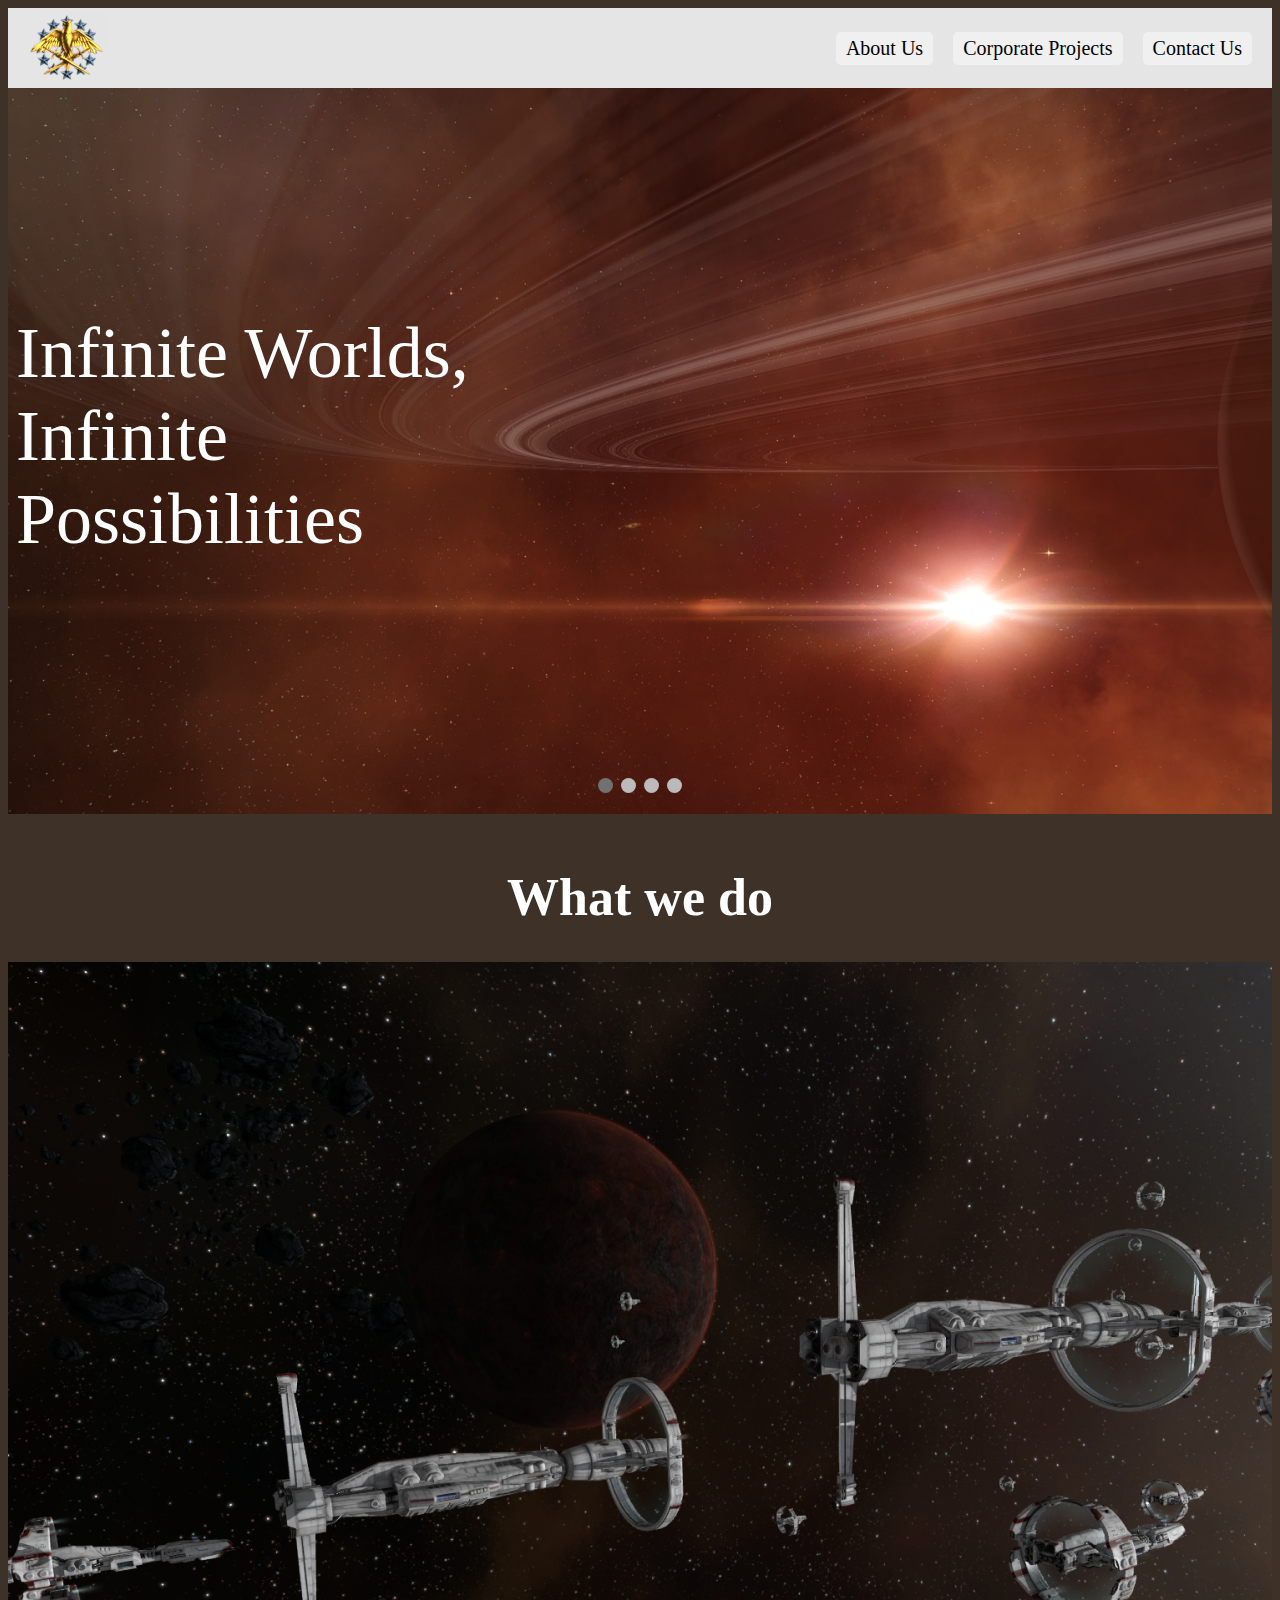
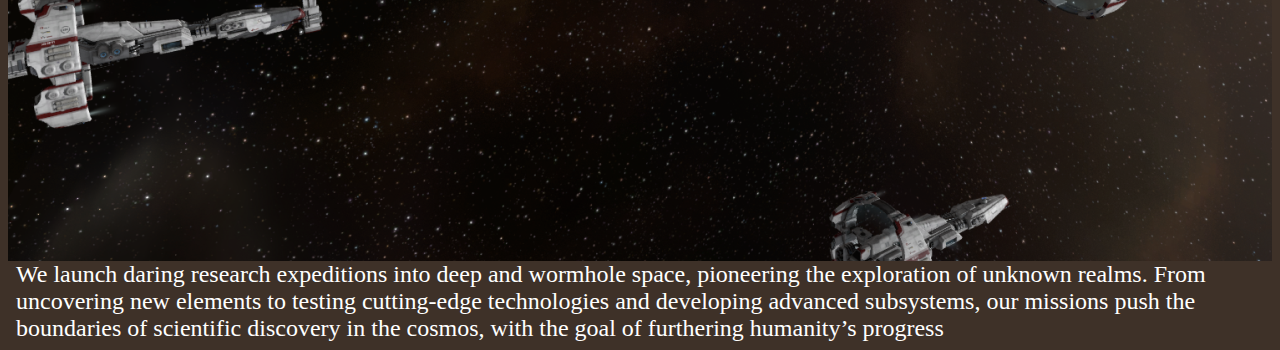
==== SSeRFs-Up/service/SSeRFs-Up/templates/index.html @ 426e55c9 "Major commit #1" ====
<html lang="en">
<head>
    <meta charset="UTF-8">
    <meta name="viewport" content="width=device-width, initial-scale=1.0">
    <title>Challenge Name</title>
    <link rel="stylesheet" href="../stylesheets/index.css">
    <script src="../src/index.js"></script>
</head>
<body>
    <div class="navbar">
        <div class="logo"><img src="../img/insignia.png" alt="Organisation insignia"></div>
        <div class="navbuttons">
            <div class="navbar-text about-us">About Us</div>
            <div class="navbar-text corporate-projects">Corporate Projects</div>
            <div class="navbar-text contact-us">Contact Us</div>
        </div>
    </div>
    <div class="slideshow">
        <div class="image landing-slides fade"><img src="../img/landing-1.png" alt=""></div>
        <div class="image landing-slides fade"><img src="../img/landing-2.png" alt=""></div>           
        <div class="image landing-slides fade"><img src="../img/landing-3.png" alt=""></div>
        <div class="image landing-slides fade"><img src="../img/landing-4.png" alt=""></div>
        <div class="slogan">Infinite Worlds,<br>Infinite <br>Possibilities</div>

        <div class="indicator" style="text-align:center;">
            <span class="dot"></span>
            <span class="dot"></span>
            <span class="dot"></span>
            <span class="dot"></span>
        </div>
    </div>
    <div style="color: white; text-align: center; font-weight: 400; font-size: 26;"><h1>What we do</h1></div>
    <!-- This section contains content related to the organisation's research expeditions -->
    <div class="expeditions">
        <div class="image expedition-img"><img src="../img/expeditions.png" alt=""></div>
        <div class="expedition-desc">We launch daring research expeditions into deep and wormhole space, pioneering the exploration of unknown realms. From uncovering new elements to testing cutting-edge technologies and developing advanced subsystems, our missions push the boundaries of scientific discovery in the cosmos, with the goal of furthering humanity’s progress</div>
    </div>
</body>
</html>
---- SSeRFs-Up/service/SSeRFs-Up/stylesheets/index.css ----
body {
    background-color: #3E3128;
}



.image {
    overflow: hidden;
}



/* CSS for the Navbar */
.navbar {
    display: flex;
    justify-content: space-between;
    align-items: center;
    padding: 10px 20px;
    background-color: #e5e5e5;
    height: 60px;
}

.logo img {
    height: auto;
    max-width: 100%;
}

.navbuttons {
    display: flex;
    gap: 20px;
}

.navbar-text {
    cursor: pointer;
    padding: 5px 10px;
    border-radius: 5px;
    background-color: #f0f0f0;
    transition: background-color 0.3s;
    font-size: 20;
}

.navbar-text:hover {
    background-color: #ccc;
}

.slogan {
    position: absolute;
    left: 8px;
    top: 30%;
    color: white;
    font-size: 72;
}

/* CSS for the slideshow */

.slideshow {
    max-width: 100%;
    position: relative;
    margin: auto;
}

.landing-slides {
    max-width: 100%;
    display: none;
}

.prev .next {
    cursor: pointer;
    position: absolute;
    top: 50%;
    width: auto;
    margin-top: -22px;
    padding: 16px;
    color: white;
    font-weight: bold;
    font-size: 18px;
    transition: 0.6s ease;
    border-radius: 0 3px 3px 0;
    user-select: none;
}


.dot {
    position: relative;
    cursor: pointer;
    height: 15px;
    width: 15px;
    margin: 0 2px;
    background-color: #bbb;
    border-radius: 50%;
    display: inline-block;
    transition: background-color 0.6s ease;
    bottom: 36px;
}

.active, .dot:hover {
    background-color: #717171;
}

.fade {
    animation-name: fade;
    animation-duration: 1.5s;
}

@keyframes fade {
    from {opacity: .4}
    to {opacity: 1}
}

/* CSS for the expeditions section */
.expeditions {
    
}

.expedition-desc {
    position: relative;
    left: 8px;
    top: 30%;
    color: white;
    font-size: 24;  
}
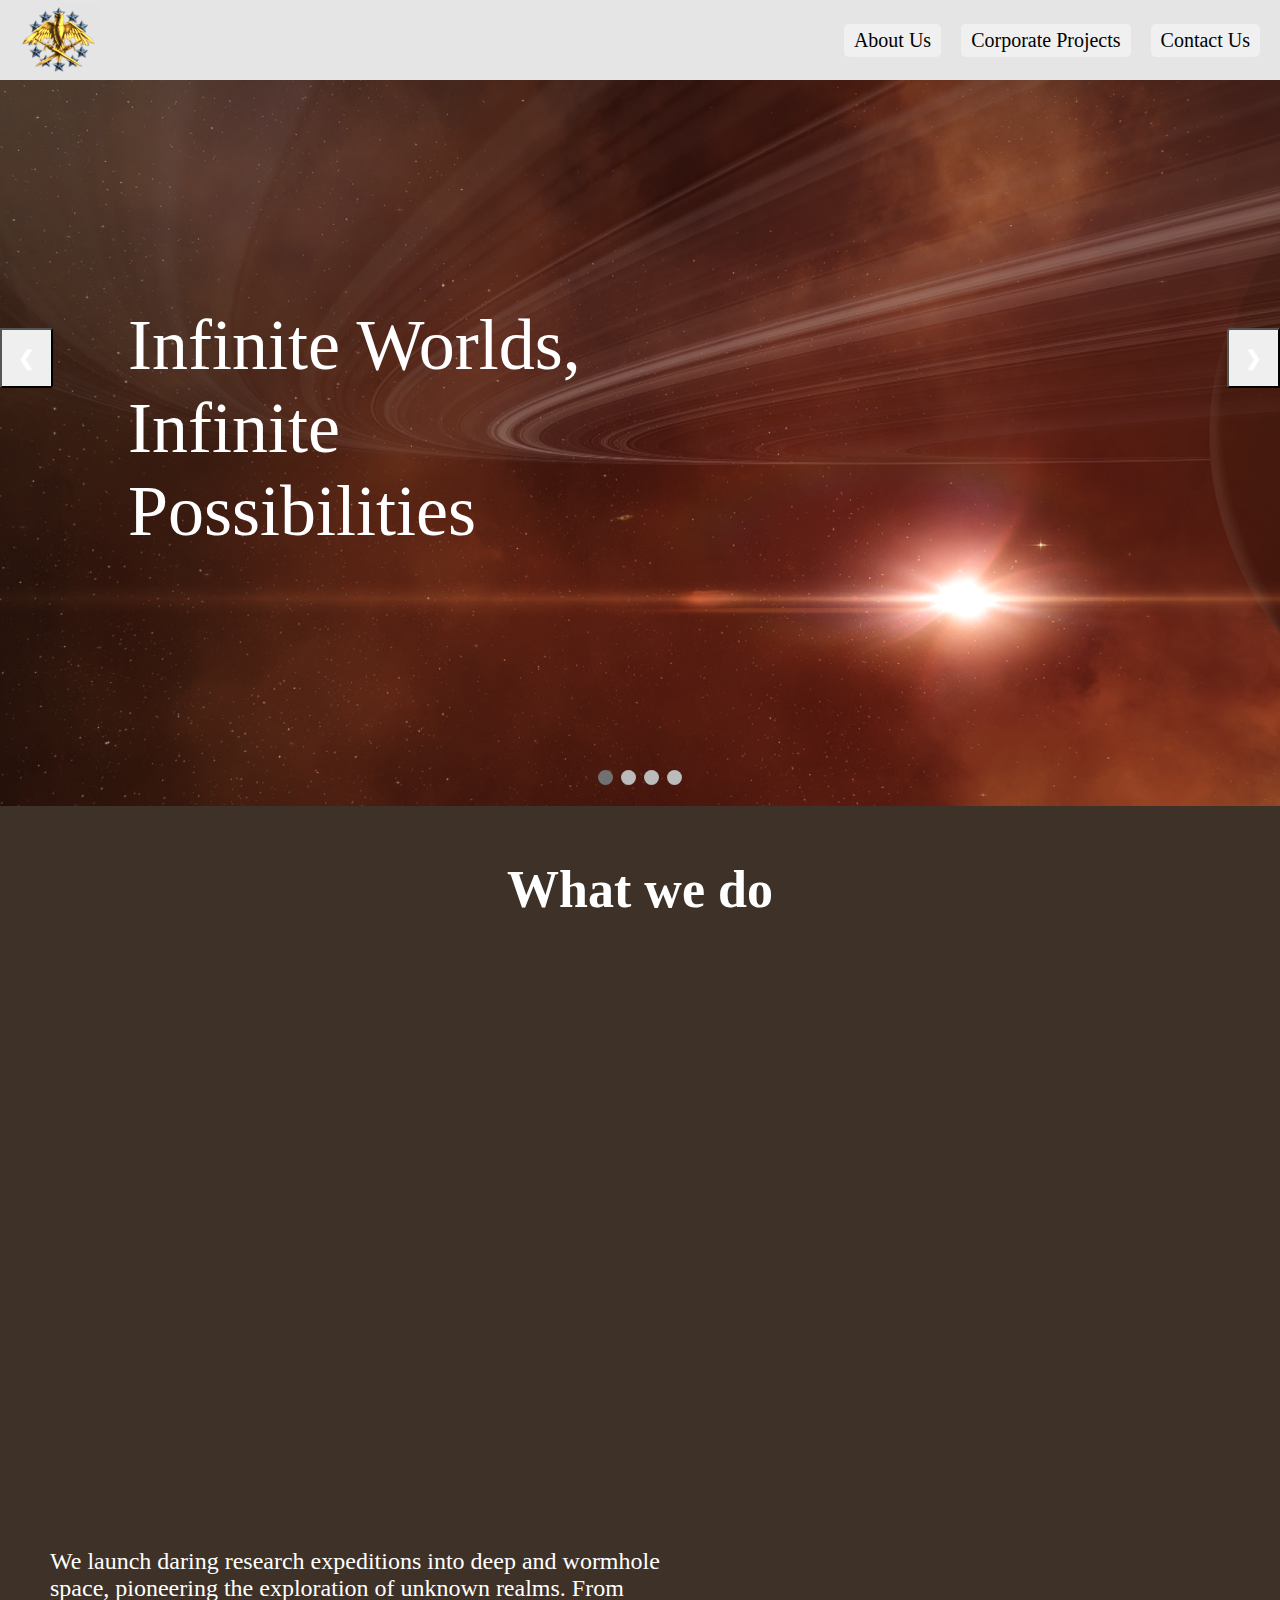
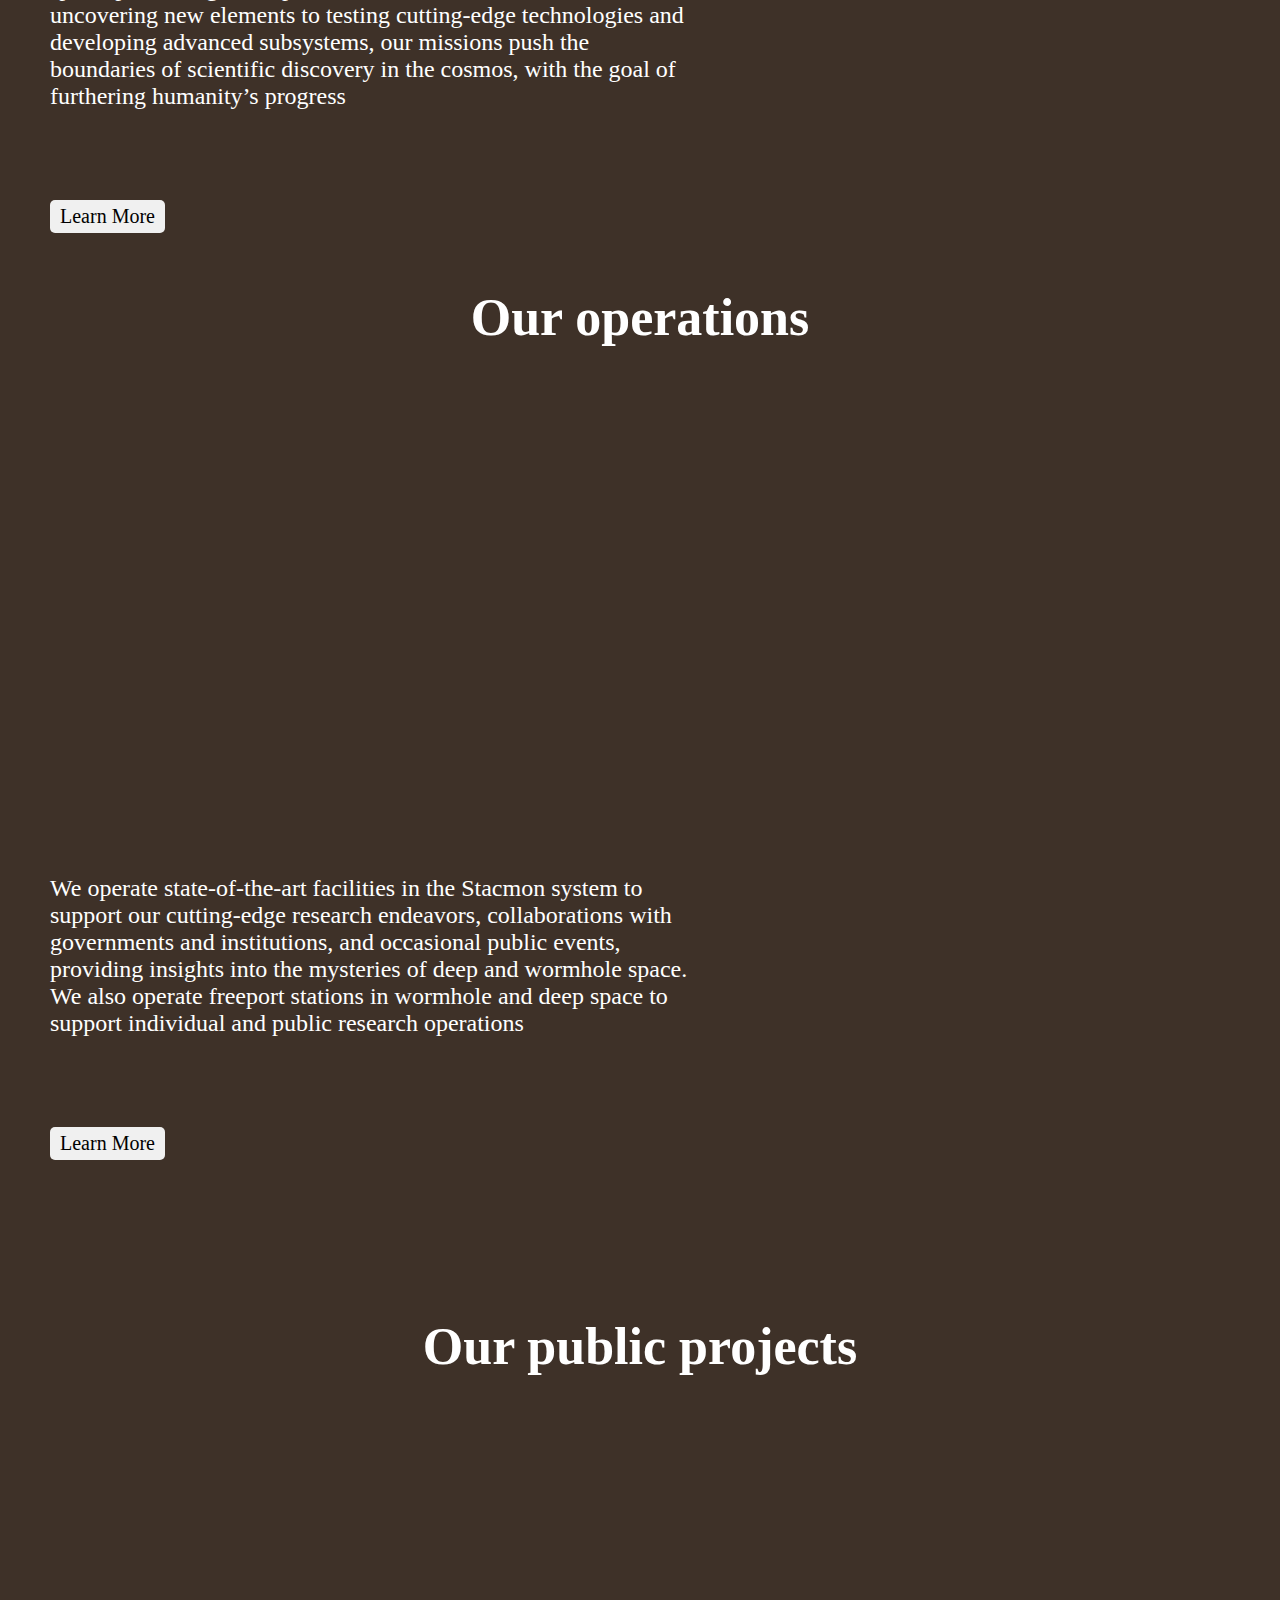
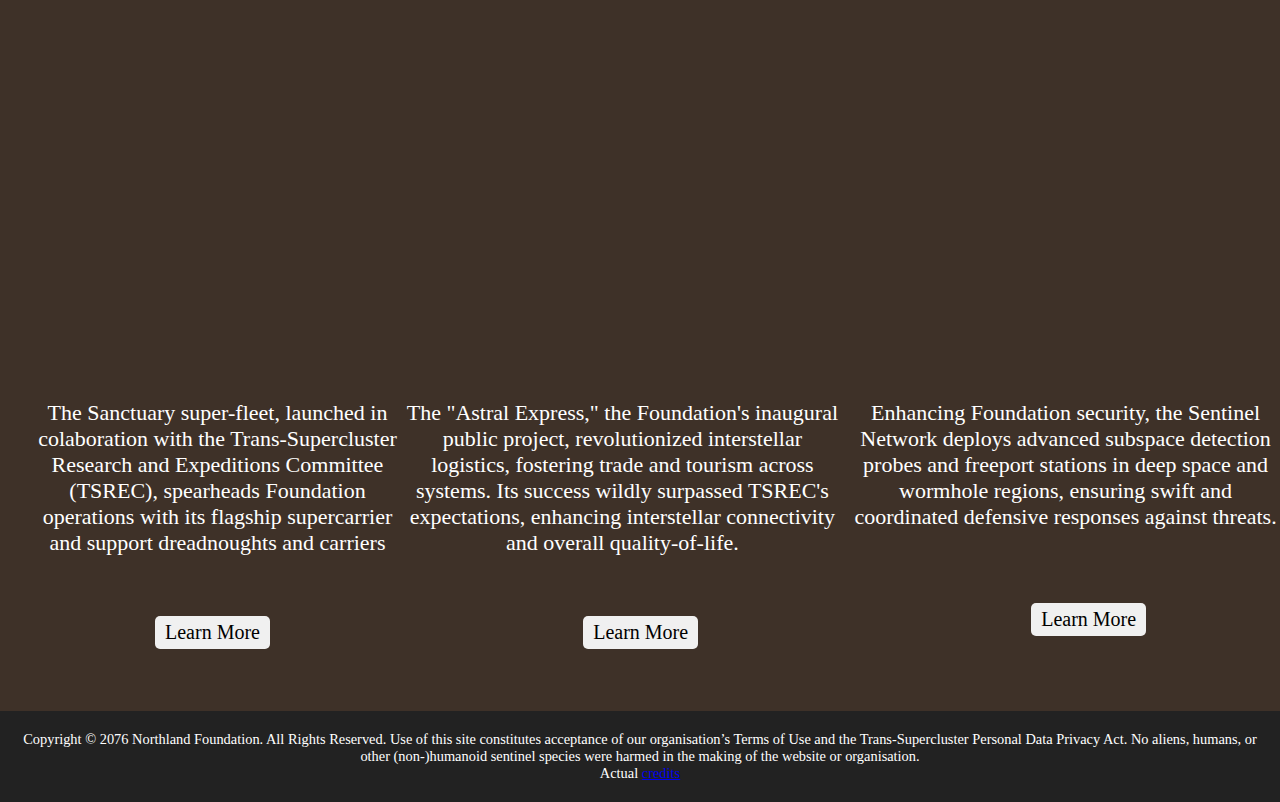
==== commit f66d9c82: "Finished with frontend public page" ====
--- a/SSeRFs-Up/service/SSeRFs-Up/templates/index.html
+++ b/SSeRFs-Up/service/SSeRFs-Up/templates/index.html
@@ -16,11 +16,13 @@
         </div>
     </div>
     <div class="slideshow">
-        <div class="image landing-slides fade"><img src="../img/landing-1.png" alt=""></div>
-        <div class="image landing-slides fade"><img src="../img/landing-2.png" alt=""></div>           
-        <div class="image landing-slides fade"><img src="../img/landing-3.png" alt=""></div>
-        <div class="image landing-slides fade"><img src="../img/landing-4.png" alt=""></div>
+        <div class="image landing-slides slides-1 fade"><img src="../img/landing-1.png" alt=""></div>
+        <div class="image landing-slides slides-2 fade"><img src="../img/landing-2.png" alt=""></div>           
+        <div class="image landing-slides slides-3 fade"><img src="../img/landing-3.jpg" alt=""></div>
+        <div class="image landing-slides slides-4 fade"><img src="../img/landing-4.png" alt=""></div>
         <div class="slogan">Infinite Worlds,<br>Infinite <br>Possibilities</div>
+        <button class="prevbutton slide-button">&#10094;</button>
+        <button class="nextbutton slide-button">&#10095;</button>
 
         <div class="indicator" style="text-align:center;">
             <span class="dot"></span>
@@ -32,8 +34,51 @@
     <div style="color: white; text-align: center; font-weight: 400; font-size: 26;"><h1>What we do</h1></div>
     <!-- This section contains content related to the organisation's research expeditions -->
     <div class="expeditions">
-        <div class="image expedition-img"><img src="../img/expeditions.png" alt=""></div>
-        <div class="expedition-desc">We launch daring research expeditions into deep and wormhole space, pioneering the exploration of unknown realms. From uncovering new elements to testing cutting-edge technologies and developing advanced subsystems, our missions push the boundaries of scientific discovery in the cosmos, with the goal of furthering humanity’s progress</div>
+        <div class="image expedition-img"></div>
+        <div class="desc expedition-desc">We launch daring research expeditions into deep and wormhole space, pioneering the exploration of unknown realms. From uncovering new elements to testing cutting-edge technologies and developing advanced subsystems, our missions push the boundaries of scientific discovery in the cosmos, with the goal of furthering humanity’s progress</div>
+        <p>
+            <div class="button-text expedition-button">Learn More</div>
+        </p>
     </div>
+
+    <!-- This section contains content related to the organisation's public operations -->
+    <div style="color: white; text-align: center; font-weight: 400; font-size: 26;"><h1>Our operations</h1></div>
+    <div class="operations">
+        <div class="image operations-img">
+        </div>
+        <div class="desc operations-desc">We operate state-of-the-art facilities in the Stacmon system to support our cutting-edge research endeavors, collaborations with governments and institutions, and occasional public events, providing insights into the mysteries of deep and wormhole space. We also operate freeport stations in wormhole and deep space to support individual and public research operations</div>
+        <p>
+            <div class="button-text operations-button">Learn More</div>
+        </p>
+    </div>
+
+    <!-- This section contains content related to the organisation's public or publicly-announced project -->
+    <div style="color: white; text-align: center; font-weight: 400; font-size: 26;"><h1>Our public projects</h1></div>
+    <div>
+        <div class="image projects-img"></div>
+        <div class="projects">
+            <div class="project project-left">
+                <div class="project-text project-text-left" style="word-wrap: break-word;">The Sanctuary super-fleet, launched in colaboration with the Trans-Supercluster Research and Expeditions Committee (TSREC), spearheads Foundation operations with its flagship supercarrier and support dreadnoughts and carriers</div>
+                <div class="button-text project-button project-button-left">Learn More</div>
+            </div>
+            <div class="project project-center">
+                <div class="project-text project-text-center">The "Astral Express," the Foundation's inaugural public project, revolutionized interstellar logistics, fostering trade and tourism across systems. Its success wildly surpassed TSREC's expectations, enhancing interstellar connectivity and overall quality-of-life.</div>
+                <div class="button-text project-button project-button-center">Learn More</div>
+            </div>
+            <div class="project project-right">
+                <div class="project-text project-text-right">Enhancing Foundation security, the Sentinel Network deploys advanced subspace detection probes and freeport stations in deep space and wormhole regions, ensuring swift and coordinated defensive responses against threats.</div>
+                <div class="button-text project-button project-button-right">Learn More</div>
+            </div>
+        </div>
+    </div>
+
+    <footer>
+        <div class="footer-content">
+            Copyright © 2076 Northland Foundation. All Rights Reserved. Use of this site constitutes acceptance of our organisation’s Terms of Use and the Trans-Supercluster Personal Data 
+Privacy Act. No aliens, humans, or other (non-)humanoid sentinel species were harmed in the making of the website or organisation. 
+            <br>Actual <a href="credits.html">credits</a>
+        </div>
+    </footer>
+
 </body>
 </html>--- a/SSeRFs-Up/service/SSeRFs-Up/stylesheets/index.css
+++ b/SSeRFs-Up/service/SSeRFs-Up/stylesheets/index.css
@@ -1,14 +1,16 @@
 body {
     background-color: #3E3128;
-}
-
-
+    padding: 0;
+    margin: 0;
+}
 
 .image {
     overflow: hidden;
 }
 
-
+.desc {
+    word-wrap: break-word;
+}
 
 /* CSS for the Navbar */
 .navbar {
@@ -30,7 +32,7 @@
     gap: 20px;
 }
 
-.navbar-text {
+.navbar-text, .button-text {
     cursor: pointer;
     padding: 5px 10px;
     border-radius: 5px;
@@ -39,13 +41,13 @@
     font-size: 20;
 }
 
-.navbar-text:hover {
+.navbar-text:hover, .button-text:hover {
     background-color: #ccc;
 }
 
 .slogan {
     position: absolute;
-    left: 8px;
+    left: 10%;
     top: 30%;
     color: white;
     font-size: 72;
@@ -62,6 +64,7 @@
 .landing-slides {
     max-width: 100%;
     display: none;
+    overflow: hidden;
 }
 
 .prev .next {
@@ -99,23 +102,194 @@
 
 .fade {
     animation-name: fade;
-    animation-duration: 1.5s;
+    animation-duration: 2s;
 }
 
 @keyframes fade {
-    from {opacity: .4}
+    from {opacity: 0.4}
     to {opacity: 1}
 }
 
-/* CSS for the expeditions section */
-.expeditions {
-    
+.prevbutton,
+.nextbutton {
+  cursor: pointer;
+  position: absolute;
+  top: 40%;
+  width: auto;
+  padding: 16px;
+  margin-top: -50px;
+  color: white;
+  font-weight: bold;
+  font-size: 20px;
+  border-radius: 0 3px 3px 0;
+  user-select: none;
+  -webkit-user-select: none;
+}
+
+.nextbutton {
+  right: 0;
+  border-radius: 3px 0 0 3px;
+}
+
+.prevbutton:hover, .nextbutton:hover {
+    background-color: rgba(0, 0, 0, 0.8);
+}
+
+
+/* 
+CSS for the expeditions and operations section 
+Note: currently all values for aligning text and buttons vertically are hardcoded, will
+attempt to find a workaround soon (or maybe never :P)
+*/
+
+.expedition-img { 
+    background-image: url("../img/expeditions.png");
+    min-height: 100%;
+    background-attachment: fixed;
+    background-position: center;
+    background-repeat: no-repeat;
+    background-size: cover;
+}
+
+.operations-img { 
+    background-image: url("../img/operations.png");
+    min-height: 100%;
+    background-attachment: fixed;
+    background-position: center;
+    background-repeat: no-repeat;
+    background-size: cover;
 }
 
 .expedition-desc {
-    position: relative;
-    left: 8px;
-    top: 30%;
+    position: absolute;
+    left: 50px;
+    top: 172%;
     color: white;
     font-size: 24;  
-}
+    max-height: 60px;
+    max-width: 50%;
+}
+
+.operations-desc {
+    position: absolute;
+    left: 50px;
+    top: 275%;
+    color: white;
+    font-size: 24;  
+    max-height: 60px;
+    max-width: 50%;
+}
+
+.operations-button {
+    position: absolute;
+    left: 50px;
+    top: 303%;
+}
+
+.expedition-button {
+    position: absolute;
+    left: 50px;
+    top: 200%;
+}
+
+
+/* CSS for the projects section */
+.projects {
+    display: flex;
+}
+
+.project {
+    position: absolute;
+    top: 400%;
+}
+
+.projects-img {
+    background-image: url("../img/projects-2.jpg");
+    min-height: 100%;
+    background-attachment: fixed;
+    background-position: center;
+    background-repeat: no-repeat;
+    background-size: cover;
+    filter: blur(1px);
+    -webkit-filter: blur(1px);
+}
+
+.project-left {
+    left: 30px;
+}
+
+.project-button-left {
+    position: absolute;
+    left: 125px;
+}
+
+.project-center {
+    left: 31.5%;
+}
+
+.project-button-center {
+    position: absolute;
+    left: 180px;
+}
+
+.project-right {
+    left: 66.5%;
+}
+
+.project-button-right {
+    position: absolute;
+    top: 70%;
+    left: 180px;
+}
+
+.project-text-left {
+    word-wrap: break-word;
+    max-width: 30%;
+    max-height: 100%;
+    margin-bottom: 50px;
+}
+
+.project-text-center {
+    max-width: 50%;
+    max-height: 100%;
+    margin-bottom: 50px;
+}
+
+.project-text-right {
+    max-width: 100%;
+    max-height: 100%;
+    margin-bottom: 50px;
+    height: 225px;
+}
+
+.project-button {
+    max-width: 95px;
+    max-height: 60px;
+    margin-top: 10px;
+}
+
+.project-text {
+    text-align: center;
+    color: white;
+    font-size: 22;
+}
+
+
+/* CSS for the footer */
+footer {
+    margin: 0;
+    padding: 0;
+    box-sizing: border-box;
+    display: flex;
+    flex-direction: column;
+    margin-top: auto;
+    width: 100%;
+    background-color: #222;
+    color: #fff;
+}
+
+.footer-content {
+    padding: 20px;
+    text-align: center;
+    font-size: 0.9rem;
+}